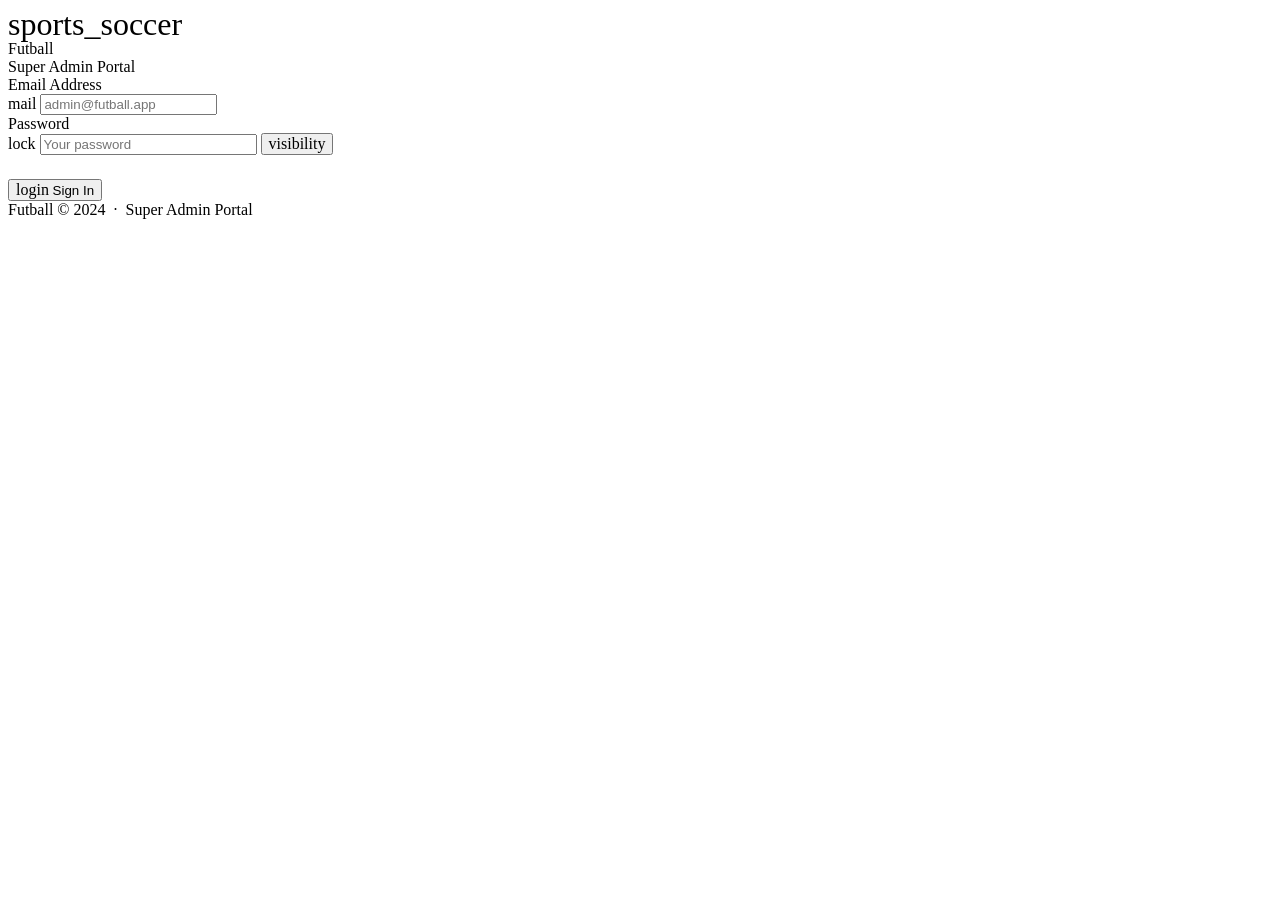
==== index.html @ 8a9ab3c5 "Update index.html" ====
<!DOCTYPE html>
<html lang="en">
<head>
<meta charset="UTF-8">
<meta name="viewport" content="width=device-width, initial-scale=1.0">
<title>Bet75 Super Admin</title>
<link rel="preconnect" href="https://fonts.googleapis.com">
<link rel="preconnect" href="https://fonts.gstatic.com" crossorigin>
<link href="https://fonts.googleapis.com/css2?family=Plus+Jakarta+Sans:wght@300;400;500;600;700;800&display=swap" rel="stylesheet">
<link href="https://fonts.googleapis.com/css2?family=Material+Symbols+Rounded:opsz,wght,FILL,GRAD@20..48,100..700,0..1,-50..200" rel="stylesheet">
<link rel="stylesheet" href="style.css">
<style>
  .ms {
    font-family: 'Material Symbols Rounded';
    font-weight: normal;
    font-style: normal;
    font-size: 20px;
    line-height: 1;
    letter-spacing: normal;
    text-transform: none;
    display: inline-flex;
    align-items: center;
    justify-content: center;
    white-space: nowrap;
    direction: ltr;
    -webkit-font-smoothing: antialiased;
    font-variation-settings: 'FILL' 1, 'wght' 400, 'GRAD' 0, 'opsz' 24;
    flex-shrink: 0;
    user-select: none;
  }
  .ms-sm  { font-size: 16px; }
  .ms-md  { font-size: 20px; }
  .ms-lg  { font-size: 26px; }
  .ms-xl  { font-size: 32px; }
  .ms-outline { font-variation-settings: 'FILL' 0, 'wght' 300, 'GRAD' 0, 'opsz' 24; }

  /* Override nav-item icon sizing */
  .nav-item .ms { font-size: 18px; opacity: .65; transition: opacity .14s; }
  .nav-item:hover .ms,
  .nav-item.active .ms { opacity: 1; }

  /* Logo icon tweak */
  #sidebar-header .logo .ms { font-size: 22px; }
</style>
</head>
<body class="dashboard-layout">

<div id="sidebar-overlay" onclick="closeSidebar()"></div>

<div id="sidebar">
  <div id="sidebar-header">
    <div class="logo">
      <div class="logo-icon">
        <span class="ms ms-lg">sports_soccer</span>
      </div>
      Bet75
    </div>
    <div class="sub">Super Admin Panel</div>
  </div>

  <nav id="nav">
    <div class="nav-section">Overview</div>
    <div class="nav-item active" data-page="dashboard"
         onclick="navigate('dashboard');closeSidebar()">
      <span class="ms ms-outline">dashboard</span>Dashboard
    </div>

    <div class="nav-section">Management</div>
    <div class="nav-item" data-page="admins"
         onclick="navigate('admins');closeSidebar()">
      <span class="ms ms-outline">manage_accounts</span>Admin Accounts
    </div>
    <div class="nav-item" data-page="users"
         onclick="navigate('users');closeSidebar()">
      <span class="ms ms-outline">group</span>All Users
    </div>

    <div class="nav-section">Finance</div>
    <div class="nav-item" data-page="transactions"
         onclick="navigate('transactions');closeSidebar()">
      <span class="ms ms-outline">swap_horiz</span>Transactions
    </div>
    <div class="nav-item" data-page="binance"
         onclick="navigate('binance');closeSidebar()">
      <span class="ms ms-outline">currency_bitcoin</span>Crypto Deposits
    </div>
    <div class="nav-item" data-page="affiliate-withdrawals"
         onclick="navigate('affiliate-withdrawals');closeSidebar()">
      <span class="ms ms-outline">account_balance</span>Affiliate Withdrawals
    </div>
    <div class="nav-item" data-page="payout-requests"
         onclick="navigate('payout-requests');closeSidebar()">
      <span class="ms ms-outline">payments</span>Payout Requests
    </div>
    <div class="nav-item" data-page="withdrawals"
         onclick="navigate('withdrawals');closeSidebar()">
      <span class="ms ms-outline">account_balance_wallet</span>Withdrawal Requests
    </div>

    <div class="nav-section">Admin Tools</div>
    <div class="nav-item" data-page="upgrade-chats"
         onclick="navigate('upgrade-chats');closeSidebar()">
      <span class="ms ms-outline">forum</span>Upgrade Chats
    </div>
    <div class="nav-item" data-page="audit-log"
         onclick="navigate('audit-log');closeSidebar()">
      <span class="ms ms-outline">fact_check</span>Audit Log
    </div>
  </nav>

  <div id="sidebar-footer">Bet75 &copy; 2024</div>
</div>

<div id="main">
  <div id="topbar">
    <button id="hamburger" onclick="openSidebar()" aria-label="Open menu">
      <span class="ms ms-outline">menu</span>
    </button>
    <h1 id="page-title">Dashboard</h1>
    <div id="topbar-right">
      <button class="btn-ghost btn-icon" onclick="logout()" title="Sign out">
        <span class="ms ms-outline">logout</span>
      </button>
    </div>
  </div>

  <div id="content">
    <div id="alert-container"></div>
    <div id="page-content"></div>
  </div>
</div>

<div class="modal-bg" id="modal-bg" onclick="closeModal(event)">
  <div class="modal" id="modal-box">
    <div class="modal-header">
      <h3 id="modal-title">Detail</h3>
      <button class="close-btn" onclick="closeModal()">
        <span class="ms ms-sm ms-outline">close</span>
      </button>
    </div>
    <div id="modal-content"></div>
  </div>
</div>

<script src="app.js"></script>
</body>
</html>
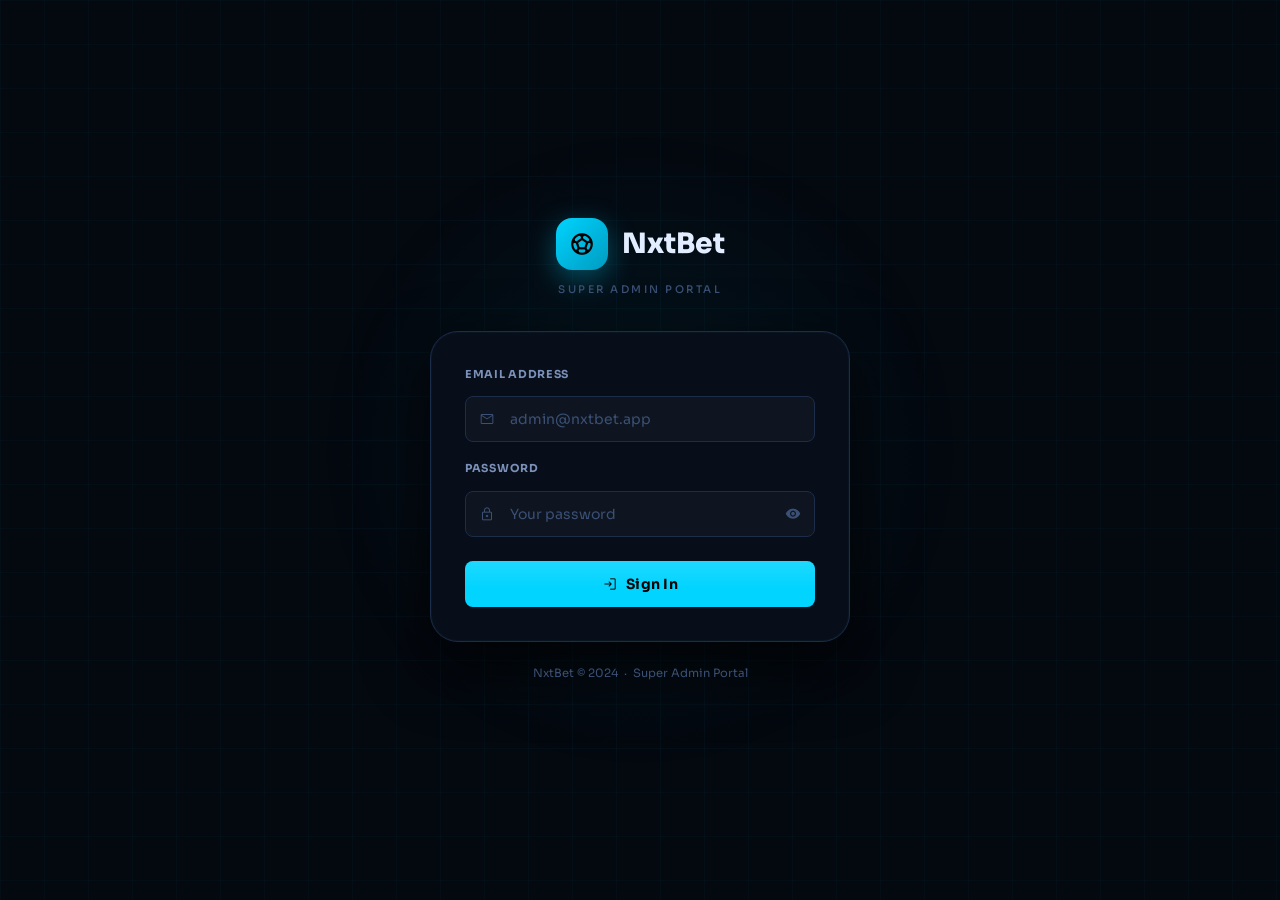
==== commit 9b69b943: "Update index.html" ====
--- a/index.html
+++ b/index.html
@@ -2,14 +2,15 @@
 <html lang="en">
 <head>
 <meta charset="UTF-8">
-<meta name="viewport" content="width=device-width, initial-scale=1.0">
-<title>Bet75 Super Admin</title>
+<meta name="viewport" content="width=device-width, initial-scale=1.0, maximum-scale=1.0">
+<title>NxtBet Super Admin</title>
 <link rel="preconnect" href="https://fonts.googleapis.com">
 <link rel="preconnect" href="https://fonts.gstatic.com" crossorigin>
-<link href="https://fonts.googleapis.com/css2?family=Plus+Jakarta+Sans:wght@300;400;500;600;700;800&display=swap" rel="stylesheet">
+<link href="https://fonts.googleapis.com/css2?family=Sora:wght@300;400;500;600;700;800&family=JetBrains+Mono:wght@400;500&display=swap" rel="stylesheet">
 <link href="https://fonts.googleapis.com/css2?family=Material+Symbols+Rounded:opsz,wght,FILL,GRAD@20..48,100..700,0..1,-50..200" rel="stylesheet">
 <link rel="stylesheet" href="style.css">
 <style>
+  /* ---- Material Symbols utility ---- */
   .ms {
     font-family: 'Material Symbols Rounded';
     font-weight: normal;
@@ -28,119 +29,165 @@
     flex-shrink: 0;
     user-select: none;
   }
-  .ms-sm  { font-size: 16px; }
-  .ms-md  { font-size: 20px; }
-  .ms-lg  { font-size: 26px; }
-  .ms-xl  { font-size: 32px; }
-  .ms-outline { font-variation-settings: 'FILL' 0, 'wght' 300, 'GRAD' 0, 'opsz' 24; }
+  .ms-sm     { font-size: 16px; }
+  .ms-md     { font-size: 20px; }
+  .ms-lg     { font-size: 26px; }
+  .ms-xl     { font-size: 32px; }
+  .ms-outline {
+    font-variation-settings: 'FILL' 0, 'wght' 300, 'GRAD' 0, 'opsz' 24;
+  }
 
-  /* Override nav-item icon sizing */
-  .nav-item .ms { font-size: 18px; opacity: .65; transition: opacity .14s; }
+  /* ---- Nav icon sizing ---- */
+  .nav-item .ms {
+    font-size: 18px;
+    opacity: .55;
+    transition: opacity .14s, color .14s;
+  }
   .nav-item:hover .ms,
   .nav-item.active .ms { opacity: 1; }
 
-  /* Logo icon tweak */
-  #sidebar-header .logo .ms { font-size: 22px; }
+  /* ---- Logo icon ---- */
+  #sidebar-header .logo-icon .ms { font-size: 22px; }
+  .auth-brand .logo-icon .ms     { font-size: 26px; }
 </style>
 </head>
 <body class="dashboard-layout">
 
+<!-- Mobile sidebar overlay -->
 <div id="sidebar-overlay" onclick="closeSidebar()"></div>
 
-<div id="sidebar">
+<!-- ===================== SIDEBAR ===================== -->
+<aside id="sidebar" role="navigation" aria-label="Main navigation">
+
   <div id="sidebar-header">
     <div class="logo">
       <div class="logo-icon">
         <span class="ms ms-lg">sports_soccer</span>
       </div>
-      Bet75
+      <span class="brand-name">NxtBet</span>
     </div>
     <div class="sub">Super Admin Panel</div>
   </div>
 
   <nav id="nav">
+
+    <!-- Overview -->
     <div class="nav-section">Overview</div>
     <div class="nav-item active" data-page="dashboard"
-         onclick="navigate('dashboard');closeSidebar()">
-      <span class="ms ms-outline">dashboard</span>Dashboard
+         onclick="navigate('dashboard');closeSidebar()" role="button" tabindex="0">
+      <span class="ms ms-outline">dashboard</span>
+      Dashboard
     </div>
 
+    <!-- Management -->
     <div class="nav-section">Management</div>
     <div class="nav-item" data-page="admins"
-         onclick="navigate('admins');closeSidebar()">
-      <span class="ms ms-outline">manage_accounts</span>Admin Accounts
+         onclick="navigate('admins');closeSidebar()" role="button" tabindex="0">
+      <span class="ms ms-outline">manage_accounts</span>
+      Admin Accounts
     </div>
     <div class="nav-item" data-page="users"
-         onclick="navigate('users');closeSidebar()">
-      <span class="ms ms-outline">group</span>All Users
+         onclick="navigate('users');closeSidebar()" role="button" tabindex="0">
+      <span class="ms ms-outline">group</span>
+      All Users
     </div>
 
+    <!-- Finance -->
     <div class="nav-section">Finance</div>
     <div class="nav-item" data-page="transactions"
-         onclick="navigate('transactions');closeSidebar()">
-      <span class="ms ms-outline">swap_horiz</span>Transactions
+         onclick="navigate('transactions');closeSidebar()" role="button" tabindex="0">
+      <span class="ms ms-outline">swap_horiz</span>
+      Transactions
     </div>
     <div class="nav-item" data-page="binance"
-         onclick="navigate('binance');closeSidebar()">
-      <span class="ms ms-outline">currency_bitcoin</span>Crypto Deposits
+         onclick="navigate('binance');closeSidebar()" role="button" tabindex="0">
+      <span class="ms ms-outline">currency_bitcoin</span>
+      Crypto Deposits
     </div>
     <div class="nav-item" data-page="affiliate-withdrawals"
-         onclick="navigate('affiliate-withdrawals');closeSidebar()">
-      <span class="ms ms-outline">account_balance</span>Affiliate Withdrawals
+         onclick="navigate('affiliate-withdrawals');closeSidebar()" role="button" tabindex="0">
+      <span class="ms ms-outline">account_balance</span>
+      Affiliate Withdrawals
     </div>
     <div class="nav-item" data-page="payout-requests"
-         onclick="navigate('payout-requests');closeSidebar()">
-      <span class="ms ms-outline">payments</span>Payout Requests
+         onclick="navigate('payout-requests');closeSidebar()" role="button" tabindex="0">
+      <span class="ms ms-outline">payments</span>
+      Payout Requests
     </div>
     <div class="nav-item" data-page="withdrawals"
-         onclick="navigate('withdrawals');closeSidebar()">
-      <span class="ms ms-outline">account_balance_wallet</span>Withdrawal Requests
+         onclick="navigate('withdrawals');closeSidebar()" role="button" tabindex="0">
+      <span class="ms ms-outline">account_balance_wallet</span>
+      Withdrawal Requests
     </div>
 
+    <!-- Admin Tools -->
     <div class="nav-section">Admin Tools</div>
     <div class="nav-item" data-page="upgrade-chats"
-         onclick="navigate('upgrade-chats');closeSidebar()">
-      <span class="ms ms-outline">forum</span>Upgrade Chats
+         onclick="navigate('upgrade-chats');closeSidebar()" role="button" tabindex="0">
+      <span class="ms ms-outline">forum</span>
+      Upgrade Chats
     </div>
     <div class="nav-item" data-page="audit-log"
-         onclick="navigate('audit-log');closeSidebar()">
-      <span class="ms ms-outline">fact_check</span>Audit Log
+         onclick="navigate('audit-log');closeSidebar()" role="button" tabindex="0">
+      <span class="ms ms-outline">fact_check</span>
+      Audit Log
     </div>
+
   </nav>
 
-  <div id="sidebar-footer">Bet75 &copy; 2024</div>
-</div>
+  <div id="sidebar-footer">NxtBet &copy; 2024</div>
 
+</aside>
+<!-- ==================== END SIDEBAR ==================== -->
+
+
+<!-- ===================== MAIN ===================== -->
 <div id="main">
-  <div id="topbar">
+
+  <!-- Top bar -->
+  <header id="topbar">
     <button id="hamburger" onclick="openSidebar()" aria-label="Open menu">
       <span class="ms ms-outline">menu</span>
     </button>
+
     <h1 id="page-title">Dashboard</h1>
+
     <div id="topbar-right">
-      <button class="btn-ghost btn-icon" onclick="logout()" title="Sign out">
+      <!-- Connection inputs (visible on desktop) -->
+      <input id="base-url-input" type="text" placeholder="https://api.example.com" aria-label="Base URL">
+      <input id="token-input"    type="password" placeholder="Auth token…"         aria-label="Auth token">
+
+      <!-- Sign out -->
+      <button class="btn-ghost btn-icon" onclick="logout()" title="Sign out" aria-label="Sign out">
         <span class="ms ms-outline">logout</span>
       </button>
     </div>
-  </div>
+  </header>
 
-  <div id="content">
-    <div id="alert-container"></div>
+  <!-- Page content area -->
+  <main id="content">
+    <div id="alert-container" role="status" aria-live="polite"></div>
     <div id="page-content"></div>
-  </div>
+  </main>
+
 </div>
+<!-- ==================== END MAIN ==================== -->
 
-<div class="modal-bg" id="modal-bg" onclick="closeModal(event)">
+
+<!-- ===================== MODAL ===================== -->
+<div class="modal-bg" id="modal-bg" onclick="closeModal(event)" role="dialog" aria-modal="true" aria-labelledby="modal-title">
   <div class="modal" id="modal-box">
     <div class="modal-header">
       <h3 id="modal-title">Detail</h3>
-      <button class="close-btn" onclick="closeModal()">
+      <button class="close-btn" onclick="closeModal()" aria-label="Close modal">
         <span class="ms ms-sm ms-outline">close</span>
       </button>
     </div>
     <div id="modal-content"></div>
   </div>
 </div>
+<!-- ==================== END MODAL ==================== -->
+
 
 <script src="app.js"></script>
 </body>
--- a/style.css
+++ b/style.css
@@ -0,0 +1,771 @@
+@import url('https://fonts.googleapis.com/css2?family=Sora:wght@300;400;500;600;700;800&family=JetBrains+Mono:wght@400;500&display=swap');
+
+/* ============================================================
+   NxtBet Super Admin — Design System
+   Font  : Sora
+   Icons : Material Symbols Rounded
+   Theme : Deep Navy & Electric Cyan
+   ============================================================ */
+
+/* ---- Reset ---- */
+*, *::before, *::after { box-sizing: border-box; margin: 0; padding: 0; }
+
+/* ---- Design Tokens ---- */
+:root {
+  /* Backgrounds */
+  --bg:           #04080f;
+  --surface:      #070d19;
+  --surface2:     #0b1425;
+  --surface3:     #101c31;
+  --surface4:     #152240;
+
+  /* Borders */
+  --border:       #141f35;
+  --border2:      #1c2d4a;
+  --border3:      #243660;
+
+  /* Text */
+  --text:         #e2eeff;
+  --text-muted:   #7a90b8;
+  --text-dim:     #3a5075;
+
+  /* Accent — Electric Cyan */
+  --accent:       #00d4ff;
+  --accent-light: #40e8ff;
+  --accent-dark:  #009bc0;
+  --accent-glow:  rgba(0,212,255,.14);
+  --accent-glow2: rgba(0,212,255,.06);
+
+  /* Secondary — Violet */
+  --violet:       #7c5cfc;
+  --violet-bg:    #0e0a2a;
+  --violet-border:#1f1450;
+  --violet-text:  #b9a8ff;
+
+  /* Semantic */
+  --green:        #10e89e;
+  --green-bg:     #041f14;
+  --green-border: #0a3828;
+  --green-text:   #5eefc0;
+
+  --red:          #ff4d6a;
+  --red-bg:       #1f0614;
+  --red-border:   #3d0c26;
+  --red-text:     #ff8fa3;
+
+  --yellow-bg:    #1a1200;
+  --yellow-border:#3a2800;
+  --yellow-text:  #fcd34d;
+
+  --blue-bg:      #04102a;
+  --blue-border:  #0a2050;
+  --blue-text:    #7ab8ff;
+
+  /* Radii */
+  --radius-xs: 4px;
+  --radius-sm: 8px;
+  --radius:    12px;
+  --radius-lg: 16px;
+  --radius-xl: 22px;
+  --radius-2xl:28px;
+
+  /* Layout */
+  --sidebar-w: 258px;
+  --topbar-h:  60px;
+
+  /* Shadows */
+  --shadow-sm: 0 1px 6px rgba(0,0,0,.6);
+  --shadow:    0 4px 24px rgba(0,0,0,.7);
+  --shadow-lg: 0 24px 64px rgba(0,0,0,.8);
+  --glow-sm:   0 0 16px rgba(0,212,255,.2);
+  --glow:      0 0 32px rgba(0,212,255,.25);
+
+  /* Transitions */
+  --t:    .14s ease;
+  --t-md: .22s ease;
+  --t-lg: .32s ease;
+}
+
+/* ---- Base ---- */
+html { scroll-behavior: smooth; }
+body {
+  font-family: 'Sora', system-ui, sans-serif;
+  background: var(--bg);
+  color: var(--text);
+  font-size: 14px;
+  line-height: 1.6;
+  -webkit-font-smoothing: antialiased;
+  min-height: 100vh;
+  overflow-x: hidden;
+}
+
+/* Subtle grid background */
+body::before {
+  content: '';
+  position: fixed;
+  inset: 0;
+  background-image:
+    linear-gradient(rgba(0,212,255,.025) 1px, transparent 1px),
+    linear-gradient(90deg, rgba(0,212,255,.025) 1px, transparent 1px);
+  background-size: 48px 48px;
+  pointer-events: none;
+  z-index: 0;
+}
+
+/* ---- Scrollbar ---- */
+::-webkit-scrollbar { width: 4px; height: 4px; }
+::-webkit-scrollbar-track { background: transparent; }
+::-webkit-scrollbar-thumb { background: var(--border3); border-radius: 4px; }
+::-webkit-scrollbar-thumb:hover { background: var(--text-dim); }
+
+/* ---- Typography ---- */
+h1 { font-size: 17px; font-weight: 700; letter-spacing: -.3px; }
+h2 { font-size: 14px; font-weight: 700; }
+h3 { font-size: 14px; font-weight: 600; }
+p  { color: var(--text-muted); font-size: 13px; line-height: 1.7; }
+.mono { font-family: 'JetBrains Mono', monospace; font-size: 11.5px; }
+
+/* ============================================================
+   BADGES
+   ============================================================ */
+.badge {
+  display: inline-flex; align-items: center; gap: 4px;
+  padding: 3px 10px; border-radius: 30px;
+  font-size: 11px; font-weight: 600; letter-spacing: .3px;
+  white-space: nowrap; border: 1px solid transparent;
+}
+.badge-green  { background: var(--green-bg);  color: var(--green-text);  border-color: var(--green-border); }
+.badge-yellow { background: var(--yellow-bg); color: var(--yellow-text); border-color: var(--yellow-border); }
+.badge-red    { background: var(--red-bg);    color: var(--red-text);    border-color: var(--red-border); }
+.badge-blue   { background: var(--blue-bg);   color: var(--blue-text);   border-color: var(--blue-border); }
+.badge-gray   { background: var(--surface3);  color: var(--text-muted);  border-color: var(--border2); }
+.badge-purple { background: var(--violet-bg); color: var(--violet-text); border-color: var(--violet-border); }
+.badge-cyan   { background: rgba(0,212,255,.08); color: var(--accent); border-color: rgba(0,212,255,.2); }
+
+/* ============================================================
+   BUTTONS
+   ============================================================ */
+button, .btn {
+  display: inline-flex; align-items: center; justify-content: center; gap: 6px;
+  cursor: pointer; border: 1px solid transparent; border-radius: var(--radius-sm);
+  font-size: 13px; font-weight: 600; padding: 8px 16px;
+  transition: all var(--t); white-space: nowrap;
+  font-family: inherit; line-height: 1; position: relative; overflow: hidden;
+}
+button:focus-visible { outline: 2px solid var(--accent); outline-offset: 3px; }
+button:disabled { opacity: .35; cursor: not-allowed; transform: none !important; box-shadow: none !important; }
+
+.btn-primary {
+  background: var(--accent); color: #000; font-weight: 700; border-color: var(--accent);
+  text-shadow: none;
+}
+.btn-primary:hover:not(:disabled) {
+  background: var(--accent-light);
+  box-shadow: var(--glow-sm);
+  transform: translateY(-1px);
+}
+
+.btn-success { background: var(--green-bg); color: var(--green-text); border-color: var(--green-border); }
+.btn-success:hover:not(:disabled) { background: #062a1c; transform: translateY(-1px); }
+
+.btn-danger { background: var(--red-bg); color: var(--red-text); border-color: var(--red-border); }
+.btn-danger:hover:not(:disabled) { background: #2a0818; transform: translateY(-1px); }
+
+.btn-ghost { background: var(--surface2); color: var(--text-muted); border-color: var(--border2); }
+.btn-ghost:hover:not(:disabled) { background: var(--surface3); color: var(--text); border-color: var(--border3); }
+
+.btn-outline { background: transparent; color: var(--accent); border-color: var(--accent); }
+.btn-outline:hover:not(:disabled) { background: var(--accent-glow2); box-shadow: var(--glow-sm); }
+
+.btn-sm   { padding: 5px 11px; font-size: 12px; border-radius: var(--radius-xs); }
+.btn-xs   { padding: 3px 8px;  font-size: 11px; border-radius: var(--radius-xs); }
+.btn-icon { padding: 0; width: 36px; height: 36px; border-radius: var(--radius-sm); flex-shrink: 0; }
+.btn-lg   { padding: 12px 24px; font-size: 14px; font-weight: 700; border-radius: var(--radius); }
+.btn-row  { display: flex; gap: 6px; flex-wrap: wrap; align-items: center; }
+
+/* ============================================================
+   FORMS
+   ============================================================ */
+.form-group { display: flex; flex-direction: column; gap: 6px; }
+.form-row   { display: flex; gap: 10px; flex-wrap: wrap; align-items: flex-end; }
+
+label {
+  font-size: 11px; font-weight: 700; color: var(--text-muted);
+  text-transform: uppercase; letter-spacing: .6px;
+}
+.input-wrap { position: relative; }
+.input-icon {
+  position: absolute; left: 12px; top: 50%; transform: translateY(-50%);
+  pointer-events: none; color: var(--text-dim);
+  display: flex; align-items: center; transition: color var(--t);
+}
+.input-wrap:focus-within .input-icon { color: var(--accent); }
+
+input, select, textarea {
+  width: 100%; background: var(--bg); border: 1px solid var(--border2);
+  color: var(--text); padding: 10px 12px; border-radius: var(--radius-sm);
+  font-size: 13px; font-family: inherit; outline: none;
+  transition: border-color var(--t), box-shadow var(--t), background var(--t);
+}
+input.has-icon { padding-left: 40px; }
+input:focus, select:focus, textarea:focus {
+  border-color: var(--accent);
+  box-shadow: 0 0 0 3px var(--accent-glow);
+  background: var(--surface2);
+}
+input::placeholder { color: var(--text-dim); }
+textarea { resize: vertical; min-height: 84px; line-height: 1.6; }
+select { cursor: pointer; }
+select option { background: var(--surface2); }
+
+.toggle-pass {
+  position: absolute; right: 10px; top: 50%; transform: translateY(-50%);
+  background: none; border: none; color: var(--text-dim); cursor: pointer;
+  padding: 4px; width: auto; height: auto; border-radius: var(--radius-xs);
+  display: flex; align-items: center; justify-content: center;
+  transition: color var(--t);
+}
+.toggle-pass:hover { color: var(--text-muted); }
+
+/* ============================================================
+   ALERTS
+   ============================================================ */
+.alert {
+  display: flex; align-items: flex-start; gap: 10px;
+  padding: 11px 14px; border-radius: var(--radius-sm);
+  font-size: 13px; margin-bottom: 14px; border: 1px solid; line-height: 1.6;
+  animation: slide-up .2s ease;
+}
+.alert .ms { margin-top: 1px; flex-shrink: 0; }
+.alert-success { background: var(--green-bg); border-color: var(--green-border); color: var(--green-text); }
+.alert-error   { background: var(--red-bg);   border-color: var(--red-border);   color: var(--red-text); }
+.alert-info    { background: var(--blue-bg);  border-color: var(--blue-border);  color: var(--blue-text); }
+.alert-warning { background: var(--yellow-bg);border-color: var(--yellow-border);color: var(--yellow-text); }
+
+/* ============================================================
+   CARDS
+   ============================================================ */
+.card {
+  background: var(--surface); border: 1px solid var(--border);
+  border-radius: var(--radius-lg); margin-bottom: 20px; overflow: hidden;
+  position: relative;
+}
+.card-header {
+  padding: 16px 20px; border-bottom: 1px solid var(--border);
+  display: flex; align-items: center; justify-content: space-between;
+  gap: 10px; flex-wrap: wrap;
+  background: linear-gradient(135deg, var(--surface2), var(--surface));
+}
+.card-header h2 { color: var(--text); }
+.card-body   { padding: 20px; }
+.card-footer {
+  padding: 14px 20px; border-top: 1px solid var(--border);
+  display: flex; justify-content: flex-end; gap: 8px;
+  background: var(--surface2);
+}
+
+/* ============================================================
+   STAT CARDS
+   ============================================================ */
+.stat-grid {
+  display: grid;
+  grid-template-columns: repeat(auto-fill, minmax(190px, 1fr));
+  gap: 14px; margin-bottom: 24px;
+}
+.stat {
+  background: var(--surface); border: 1px solid var(--border);
+  border-radius: var(--radius-lg); padding: 20px; position: relative; overflow: hidden;
+  transition: border-color var(--t), transform var(--t-md), box-shadow var(--t-md);
+  cursor: default;
+}
+.stat::before {
+  content: ''; position: absolute; top: 0; left: 0; right: 0; height: 2px;
+  background: linear-gradient(90deg, var(--accent), var(--violet), transparent);
+  opacity: 0; transition: opacity var(--t-md);
+}
+.stat::after {
+  content: ''; position: absolute; inset: 0;
+  background: radial-gradient(circle at 70% 30%, rgba(0,212,255,.05), transparent 60%);
+  opacity: 0; transition: opacity var(--t-md);
+}
+.stat:hover { border-color: var(--border3); transform: translateY(-3px); box-shadow: 0 12px 36px rgba(0,0,0,.5), var(--glow-sm); }
+.stat:hover::before { opacity: 1; }
+.stat:hover::after  { opacity: 1; }
+.stat-icon  { margin-bottom: 12px; color: var(--accent); }
+.stat-label { font-size: 10.5px; color: var(--text-muted); text-transform: uppercase; letter-spacing: .7px; font-weight: 600; }
+.stat-value { font-size: 28px; font-weight: 800; color: var(--accent); margin-top: 6px; letter-spacing: -.6px; line-height: 1.1; }
+.stat-sub   { font-size: 11px; color: var(--text-dim); margin-top: 5px; }
+
+/* ============================================================
+   TABLES
+   ============================================================ */
+.tbl-wrap { overflow-x: auto; border-radius: var(--radius-sm); }
+table { width: 100%; border-collapse: collapse; font-size: 13px; }
+th {
+  background: var(--surface2); color: var(--text-muted); font-weight: 600;
+  padding: 11px 16px; text-align: left; font-size: 10.5px;
+  text-transform: uppercase; letter-spacing: .5px;
+  border-bottom: 1px solid var(--border2); white-space: nowrap;
+}
+td {
+  padding: 12px 16px; border-bottom: 1px solid var(--border);
+  vertical-align: middle; color: var(--text);
+}
+tr:last-child td { border-bottom: none; }
+tbody tr { transition: background var(--t); }
+tbody tr:hover td { background: var(--surface2); }
+
+/* ============================================================
+   PAGINATION
+   ============================================================ */
+.pager { display: flex; align-items: center; gap: 8px; padding-top: 16px; flex-wrap: wrap; }
+.pager-info { flex: 1; font-size: 12px; color: var(--text-muted); }
+
+/* ============================================================
+   TABS
+   ============================================================ */
+.tabs {
+  display: flex; border-bottom: 1px solid var(--border);
+  margin-bottom: 20px; overflow-x: auto; gap: 2px;
+  scrollbar-width: none;
+}
+.tabs::-webkit-scrollbar { display: none; }
+.tab {
+  padding: 10px 18px; font-size: 13px; font-weight: 500; color: var(--text-muted);
+  cursor: pointer; border-bottom: 2px solid transparent; margin-bottom: -1px;
+  transition: all var(--t); background: none;
+  border-left: none; border-right: none; border-top: none;
+  border-radius: 0; font-family: inherit; white-space: nowrap;
+  display: inline-flex; align-items: center; gap: 6px;
+}
+.tab:hover:not(.active) { color: var(--text); background: var(--surface2); }
+.tab.active { color: var(--accent); border-bottom-color: var(--accent); }
+
+/* ============================================================
+   MODAL
+   ============================================================ */
+.modal-bg {
+  display: none; position: fixed; inset: 0;
+  background: rgba(2,5,12,.9); backdrop-filter: blur(8px);
+  z-index: 200; align-items: center; justify-content: center; padding: 16px;
+}
+.modal-bg.open { display: flex; animation: fade-in .18s ease; }
+
+@keyframes fade-in  { from { opacity:0 } to { opacity:1 } }
+@keyframes slide-up { from { opacity:0; transform:translateY(16px) } to { opacity:1; transform:translateY(0) } }
+
+.modal {
+  background: var(--surface); border: 1px solid var(--border2);
+  border-radius: var(--radius-xl); width: 580px; max-width: 100%;
+  max-height: 90vh; overflow-y: auto;
+  box-shadow: var(--shadow-lg), 0 0 0 1px rgba(0,212,255,.04) inset;
+  animation: slide-up .22s ease;
+}
+.modal-header {
+  display: flex; align-items: center; justify-content: space-between;
+  padding: 20px 22px 16px; border-bottom: 1px solid var(--border);
+  position: sticky; top: 0; background: var(--surface); z-index: 1;
+  border-radius: var(--radius-xl) var(--radius-xl) 0 0;
+}
+.modal-header h3 { font-size: 15px; font-weight: 700; }
+.close-btn {
+  background: var(--surface2); border: 1px solid var(--border2); color: var(--text-muted);
+  cursor: pointer; width: 32px; height: 32px; border-radius: var(--radius-sm);
+  display: flex; align-items: center; justify-content: center; padding: 0;
+  transition: all var(--t); flex-shrink: 0;
+}
+.close-btn:hover { background: var(--surface3); color: var(--text); border-color: var(--border3); }
+#modal-content { padding: 22px; }
+.modal-footer {
+  display: flex; gap: 8px; justify-content: flex-end;
+  padding-top: 18px; border-top: 1px solid var(--border); margin-top: 18px;
+}
+
+/* ============================================================
+   DETAIL GRID
+   ============================================================ */
+.detail-grid { display: grid; grid-template-columns: 1fr 1fr; gap: 8px; }
+.detail-item {
+  background: var(--bg); border: 1px solid var(--border);
+  border-radius: var(--radius-sm); padding: 10px 14px;
+}
+.detail-item .key {
+  font-size: 10px; color: var(--text-dim); text-transform: uppercase;
+  letter-spacing: .6px; font-weight: 600; margin-bottom: 4px;
+}
+.detail-item .val { font-size: 13px; word-break: break-all; color: var(--text); }
+.section-title {
+  font-size: 10.5px; color: var(--accent); text-transform: uppercase;
+  letter-spacing: .8px; font-weight: 700; margin: 16px 0 8px;
+}
+
+/* ============================================================
+   CHAT
+   ============================================================ */
+.chat-messages {
+  background: var(--bg); border: 1px solid var(--border); border-radius: var(--radius-sm);
+  padding: 14px; max-height: 300px; overflow-y: auto;
+  display: flex; flex-direction: column; gap: 10px; margin-bottom: 14px;
+}
+.msg {
+  max-width: 85%; padding: 10px 14px; border-radius: 12px;
+  font-size: 13px; line-height: 1.6;
+}
+.msg.system {
+  background: var(--surface3); color: var(--text-muted); align-self: center;
+  text-align: center; font-size: 12px; font-style: italic; max-width: 100%;
+  border-radius: 6px;
+}
+.msg.user {
+  background: var(--blue-bg); border: 1px solid var(--blue-border);
+  align-self: flex-start;
+}
+.msg.super_admin {
+  background: rgba(0,212,255,.07); border: 1px solid rgba(0,212,255,.18);
+  align-self: flex-end; color: var(--accent);
+}
+.msg-meta { font-size: 10px; color: var(--text-dim); margin-top: 5px; }
+
+/* ============================================================
+   MISC
+   ============================================================ */
+.spinner {
+  display: inline-block; width: 16px; height: 16px;
+  border: 2px solid var(--border2); border-top-color: var(--accent);
+  border-radius: 50%; animation: spin .65s linear infinite; flex-shrink: 0;
+}
+@keyframes spin { to { transform: rotate(360deg); } }
+
+.loading-row {
+  display: flex; align-items: center; justify-content: center;
+  gap: 10px; padding: 48px 20px; color: var(--text-muted); font-size: 13px;
+}
+.empty { text-align: center; padding: 56px 20px; color: var(--text-dim); }
+.empty .ms { font-size: 48px; opacity: .2; display: block; margin-bottom: 12px; }
+
+.json-pre {
+  background: var(--bg); border: 1px solid var(--border); border-radius: var(--radius-sm);
+  padding: 14px 16px; font-size: 11.5px; font-family: 'JetBrains Mono', monospace;
+  overflow-x: auto; color: var(--text-muted); max-height: 220px; overflow-y: auto;
+  line-height: 1.65;
+}
+
+.screenshot-img {
+  max-width: 100%; border-radius: var(--radius-sm); border: 1px solid var(--border2);
+  margin-top: 8px; cursor: zoom-in; display: block; transition: opacity var(--t);
+}
+.screenshot-img:hover { opacity: .85; }
+
+/* ============================================================
+   SIDEBAR & LAYOUT
+   ============================================================ */
+.dashboard-layout { display: flex; min-height: 100vh; position: relative; }
+
+#sidebar {
+  width: var(--sidebar-w); min-height: 100vh;
+  background: linear-gradient(180deg, var(--surface) 0%, var(--bg) 100%);
+  border-right: 1px solid var(--border); display: flex; flex-direction: column;
+  position: fixed; top: 0; left: 0; z-index: 100;
+  transition: transform var(--t-md), box-shadow var(--t-md);
+}
+/* Subtle vertical glow on sidebar */
+#sidebar::after {
+  content: ''; position: absolute; right: 0; top: 0; bottom: 0; width: 1px;
+  background: linear-gradient(180deg, transparent, rgba(0,212,255,.15) 40%, transparent);
+  pointer-events: none;
+}
+
+#sidebar-header {
+  padding: 22px 20px 18px; border-bottom: 1px solid var(--border);
+  background: linear-gradient(135deg, var(--surface2), var(--surface));
+  flex-shrink: 0;
+}
+#sidebar-header .logo {
+  font-size: 20px; font-weight: 800; color: var(--text);
+  letter-spacing: -.4px; display: flex; align-items: center; gap: 12px;
+}
+#sidebar-header .logo .brand-name {
+  background: linear-gradient(120deg, var(--text), var(--accent));
+  -webkit-background-clip: text; -webkit-text-fill-color: transparent;
+  background-clip: text;
+}
+#sidebar-header .logo-icon {
+  width: 38px; height: 38px;
+  background: linear-gradient(135deg, var(--accent), var(--accent-dark));
+  border-radius: 10px; display: flex; align-items: center; justify-content: center;
+  box-shadow: 0 4px 16px rgba(0,212,255,.3); flex-shrink: 0; color: #000;
+}
+#sidebar-header .logo-icon .ms { color: #000; }
+#sidebar-header .sub {
+  font-size: 9.5px; color: var(--text-dim); margin-top: 5px;
+  text-transform: uppercase; letter-spacing: 1px;
+}
+
+#nav { flex: 1; padding: 12px 0; overflow-y: auto; }
+.nav-section {
+  font-size: 9px; color: var(--text-dim); text-transform: uppercase;
+  letter-spacing: 1.2px; font-weight: 700; padding: 18px 20px 6px;
+}
+.nav-item {
+  display: flex; align-items: center; gap: 10px; padding: 10px 20px;
+  cursor: pointer; font-size: 13px; font-weight: 500; color: var(--text-muted);
+  border-left: 3px solid transparent; transition: all var(--t);
+  margin: 1px 8px; border-radius: 0 var(--radius-sm) var(--radius-sm) 0;
+  user-select: none; border-left-width: 2px;
+}
+.nav-item:hover { background: var(--surface2); color: var(--text); }
+.nav-item:hover .ms { opacity: 1; }
+.nav-item.active {
+  background: linear-gradient(90deg, rgba(0,212,255,.1), rgba(0,212,255,.04));
+  color: var(--accent); border-left-color: var(--accent);
+  box-shadow: inset 0 0 20px rgba(0,212,255,.04);
+}
+.nav-item.active .ms { opacity: 1; color: var(--accent); }
+.nav-badge {
+  margin-left: auto; background: var(--accent); color: #000;
+  font-size: 10px; padding: 2px 7px; border-radius: 20px; font-weight: 700;
+}
+
+#sidebar-footer {
+  padding: 16px 20px; border-top: 1px solid var(--border);
+  font-size: 11px; color: var(--text-dim); flex-shrink: 0;
+}
+
+/* hamburger */
+#hamburger {
+  display: none; background: var(--surface2); border: 1px solid var(--border2);
+  color: var(--text); width: 40px; height: 40px; cursor: pointer;
+  border-radius: var(--radius-sm); align-items: center; justify-content: center;
+  padding: 0; flex-shrink: 0; transition: all var(--t);
+}
+#hamburger:hover { background: var(--surface3); border-color: var(--border3); }
+
+#sidebar-overlay {
+  display: none; position: fixed; inset: 0;
+  background: rgba(0,0,0,.75); z-index: 99; backdrop-filter: blur(3px);
+}
+
+#main { margin-left: var(--sidebar-w); flex: 1; display: flex; flex-direction: column; min-height: 100vh; position: relative; z-index: 1; }
+
+#topbar {
+  background: var(--surface); border-bottom: 1px solid var(--border);
+  padding: 0 22px; height: var(--topbar-h);
+  display: flex; align-items: center; gap: 12px;
+  position: sticky; top: 0; z-index: 50;
+  box-shadow: 0 1px 0 var(--border), 0 4px 20px rgba(0,0,0,.4);
+  backdrop-filter: blur(12px);
+}
+#page-title {
+  font-size: 15px; font-weight: 700; flex: 1;
+  white-space: nowrap; overflow: hidden; text-overflow: ellipsis;
+}
+#topbar-right { display: flex; align-items: center; gap: 8px; flex-shrink: 0; }
+
+#base-url-input, #token-input {
+  background: var(--bg); border: 1px solid var(--border2); color: var(--text);
+  padding: 8px 12px; border-radius: var(--radius-sm); font-size: 12px;
+  font-family: inherit; transition: border-color var(--t), box-shadow var(--t);
+}
+#base-url-input { width: 230px; }
+#token-input    { width: 165px; }
+#base-url-input:focus, #token-input:focus {
+  border-color: var(--accent); outline: none;
+  box-shadow: 0 0 0 2px var(--accent-glow);
+}
+
+#content { padding: 24px 26px; flex: 1; }
+#alert-container { margin-bottom: 8px; }
+
+/* ============================================================
+   AUTH / LOGIN PAGE
+   ============================================================ */
+.auth-layout {
+  display: flex; align-items: center; justify-content: center;
+  min-height: 100vh; padding: 20px;
+  background: var(--bg); position: relative; overflow: hidden;
+}
+.auth-layout::before {
+  content: ''; position: fixed; inset: 0;
+  background-image:
+    linear-gradient(rgba(0,212,255,.03) 1px, transparent 1px),
+    linear-gradient(90deg, rgba(0,212,255,.03) 1px, transparent 1px);
+  background-size: 44px 44px;
+  pointer-events: none;
+}
+.glow {
+  position: fixed; width: 700px; height: 700px; border-radius: 50%;
+  background: radial-gradient(circle, rgba(0,212,255,.07) 0%, transparent 65%);
+  top: 50%; left: 50%; transform: translate(-50%,-50%); pointer-events: none;
+}
+.glow2 {
+  position: fixed; width: 400px; height: 400px; border-radius: 50%;
+  background: radial-gradient(circle, rgba(124,92,252,.05) 0%, transparent 65%);
+  top: 20%; right: 10%; pointer-events: none;
+}
+
+.auth-wrapper {
+  position: relative; z-index: 1; width: 100%; max-width: 420px;
+  animation: slide-up .32s ease;
+}
+.auth-brand { text-align: center; margin-bottom: 32px; }
+.auth-brand .logo {
+  font-size: 28px; font-weight: 800;
+  display: inline-flex; align-items: center; gap: 14px; line-height: 1;
+  color: var(--text);
+}
+.auth-brand .logo .brand-name {
+  background: linear-gradient(120deg, var(--text), var(--accent));
+  -webkit-background-clip: text; -webkit-text-fill-color: transparent;
+  background-clip: text;
+}
+.auth-brand .logo-icon {
+  width: 52px; height: 52px;
+  background: linear-gradient(135deg, var(--accent), var(--accent-dark));
+  border-radius: 16px; display: flex; align-items: center; justify-content: center;
+  box-shadow: 0 8px 28px rgba(0,212,255,.35); flex-shrink: 0; color: #000;
+}
+.auth-brand .logo-icon .ms { color: #000; font-size: 26px; }
+.auth-brand .sub {
+  font-size: 10.5px; color: var(--text-dim); margin-top: 12px;
+  text-transform: uppercase; letter-spacing: 2.5px; font-weight: 500;
+}
+
+.auth-card {
+  background: var(--surface); border: 1px solid var(--border2);
+  border-radius: var(--radius-2xl); padding: 34px;
+  box-shadow: var(--shadow-lg), 0 0 0 1px rgba(0,212,255,.04) inset;
+}
+.auth-card .form-group { margin-bottom: 18px; }
+.auth-card label {
+  font-size: 11px; font-weight: 700; color: var(--text-muted);
+  text-transform: uppercase; letter-spacing: .7px; margin-bottom: 7px; display: block;
+}
+.auth-card input {
+  background: rgba(255,255,255,.03); border: 1px solid var(--border2);
+  padding: 13px 13px 13px 44px; font-size: 14px; border-radius: var(--radius-sm);
+  transition: border-color .14s, box-shadow .14s, background .14s;
+}
+.auth-card input:focus {
+  background: rgba(0,212,255,.03); border-color: var(--accent);
+  box-shadow: 0 0 0 3px var(--accent-glow);
+}
+.auth-card .input-icon { left: 14px; }
+
+.auth-submit-btn {
+  width: 100%; padding: 15px 20px; font-size: 14px; font-weight: 700;
+  letter-spacing: .3px; background: var(--accent); color: #000;
+  border: none; border-radius: var(--radius-sm); cursor: pointer;
+  font-family: inherit; display: flex; align-items: center;
+  justify-content: center; gap: 8px; transition: all .2s ease;
+  margin-top: 8px; position: relative; overflow: hidden;
+}
+.auth-submit-btn::before {
+  content: ''; position: absolute; inset: 0;
+  background: linear-gradient(180deg, rgba(255,255,255,.12) 0%, transparent 60%);
+  pointer-events: none;
+}
+.auth-submit-btn:hover:not(:disabled) {
+  background: var(--accent-light);
+  box-shadow: var(--glow), 0 2px 8px rgba(0,0,0,.4);
+  transform: translateY(-1px);
+}
+.auth-submit-btn:active:not(:disabled) { transform: translateY(0); }
+.auth-submit-btn:disabled { opacity: .4; cursor: not-allowed; }
+
+#login-alert .alert { border-radius: var(--radius-sm); margin-bottom: 20px; }
+.auth-footer {
+  text-align: center; margin-top: 22px;
+  font-size: 11.5px; color: var(--text-dim);
+}
+.hint { font-size: 11.5px; color: var(--text-dim); margin-top: 5px; }
+.hint a { color: var(--accent); cursor: pointer; }
+.hint a:hover { text-decoration: underline; }
+
+/* ============================================================
+   MOBILE RESPONSIVE
+   ============================================================ */
+@media (max-width: 1024px) {
+  #base-url-input { width: 180px; }
+  #token-input    { width: 140px; }
+  .stat-grid { grid-template-columns: repeat(auto-fill, minmax(168px,1fr)); }
+}
+
+@media (max-width: 768px) {
+  /* Sidebar becomes slide-over */
+  #sidebar {
+    transform: translateX(-100%);
+    width: 272px;
+    box-shadow: none;
+  }
+  #sidebar.open {
+    transform: translateX(0);
+    box-shadow: 6px 0 40px rgba(0,0,0,.8);
+  }
+  #sidebar-overlay.open { display: block; }
+  #hamburger { display: inline-flex; }
+  #main { margin-left: 0; }
+
+  /* Topbar */
+  #base-url-input, #token-input { display: none; }
+  #topbar { padding: 0 16px; gap: 10px; }
+
+  /* Content */
+  #content { padding: 16px; }
+
+  /* Stat grid */
+  .stat-grid { grid-template-columns: 1fr 1fr; gap: 10px; }
+  .stat-value { font-size: 22px; }
+  .stat { padding: 16px; }
+
+  /* Detail grid */
+  .detail-grid { grid-template-columns: 1fr; }
+
+  /* Stacked table on mobile */
+  .tbl-wrap table, .tbl-wrap thead, .tbl-wrap tbody,
+  .tbl-wrap th, .tbl-wrap td, .tbl-wrap tr { display: block; }
+  .tbl-wrap thead { display: none; }
+  .tbl-wrap tr {
+    background: var(--surface2); border: 1px solid var(--border);
+    border-radius: var(--radius-sm); margin-bottom: 10px; overflow: hidden;
+  }
+  .tbl-wrap td {
+    display: flex; align-items: flex-start; justify-content: space-between;
+    gap: 12px; padding: 10px 14px; border-bottom: 1px solid var(--border);
+    font-size: 13px; text-align: right;
+  }
+  .tbl-wrap td:last-child { border-bottom: none; }
+  .tbl-wrap td::before {
+    content: attr(data-label); font-size: 10px; font-weight: 700;
+    color: var(--text-dim); text-transform: uppercase; letter-spacing: .4px;
+    min-width: 100px; flex-shrink: 0; text-align: left; padding-top: 2px;
+  }
+
+  /* Layout helpers */
+  .form-row { flex-direction: column; }
+  .form-row .form-group { width: 100%; }
+  .btn-row { flex-wrap: nowrap; overflow-x: auto; padding-bottom: 2px; }
+  .modal { border-radius: var(--radius-lg); max-height: 96vh; }
+  #modal-content { padding: 16px; }
+  .modal-header { padding: 16px 18px 14px; border-radius: var(--radius-lg) var(--radius-lg) 0 0; }
+  .card-body { padding: 16px; }
+  .card-header { padding: 14px 16px; }
+  .auth-card { padding: 26px 22px; }
+  .pager { flex-wrap: wrap; gap: 6px; }
+}
+
+@media (max-width: 480px) {
+  .stat-grid { grid-template-columns: 1fr; }
+  .pager { flex-direction: column; align-items: flex-start; gap: 8px; }
+  .pager-info { text-align: left; }
+  .auth-brand .logo { font-size: 22px; }
+  .auth-brand .logo-icon { width: 44px; height: 44px; border-radius: 12px; }
+  #page-title { font-size: 14px; }
+  .tabs { gap: 0; }
+  .tab { padding: 9px 12px; font-size: 12px; }
+}
+
+@media (max-width: 360px) {
+  #content { padding: 12px; }
+  .auth-card { padding: 20px 16px; }
+  .stat { padding: 14px; }
+}
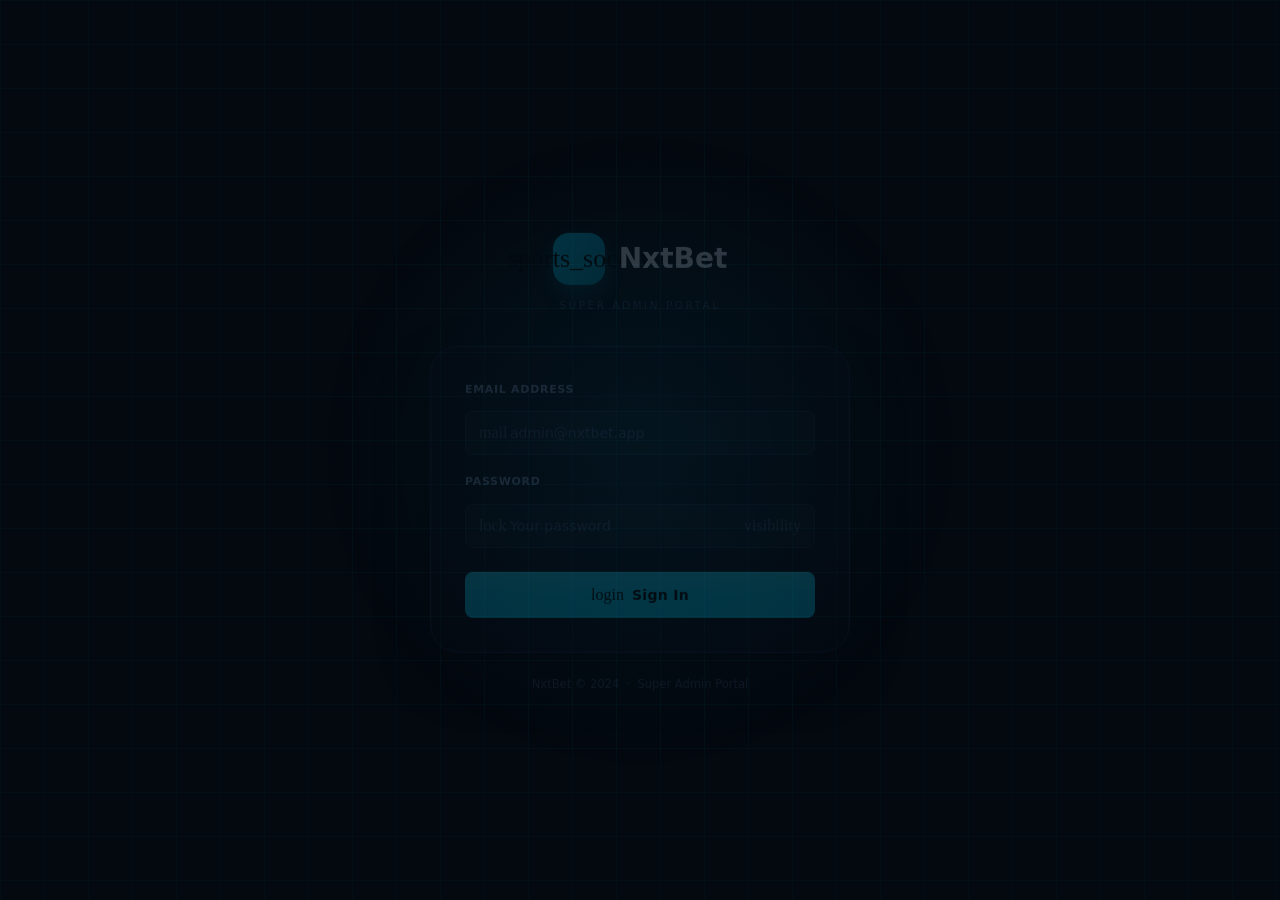
==== commit a623102a: "Update index.html" ====
--- a/index.html
+++ b/index.html
@@ -104,6 +104,11 @@
       <span class="ms ms-outline">currency_bitcoin</span>
       Crypto Deposits
     </div>
+    <div class="nav-item" data-page="user-deposits"
+         onclick="navigate('user-deposits');closeSidebar()" role="button" tabindex="0">
+      <span class="ms ms-outline">download</span>
+      User Deposit History
+    </div>
     <div class="nav-item" data-page="affiliate-withdrawals"
          onclick="navigate('affiliate-withdrawals');closeSidebar()" role="button" tabindex="0">
       <span class="ms ms-outline">account_balance</span>
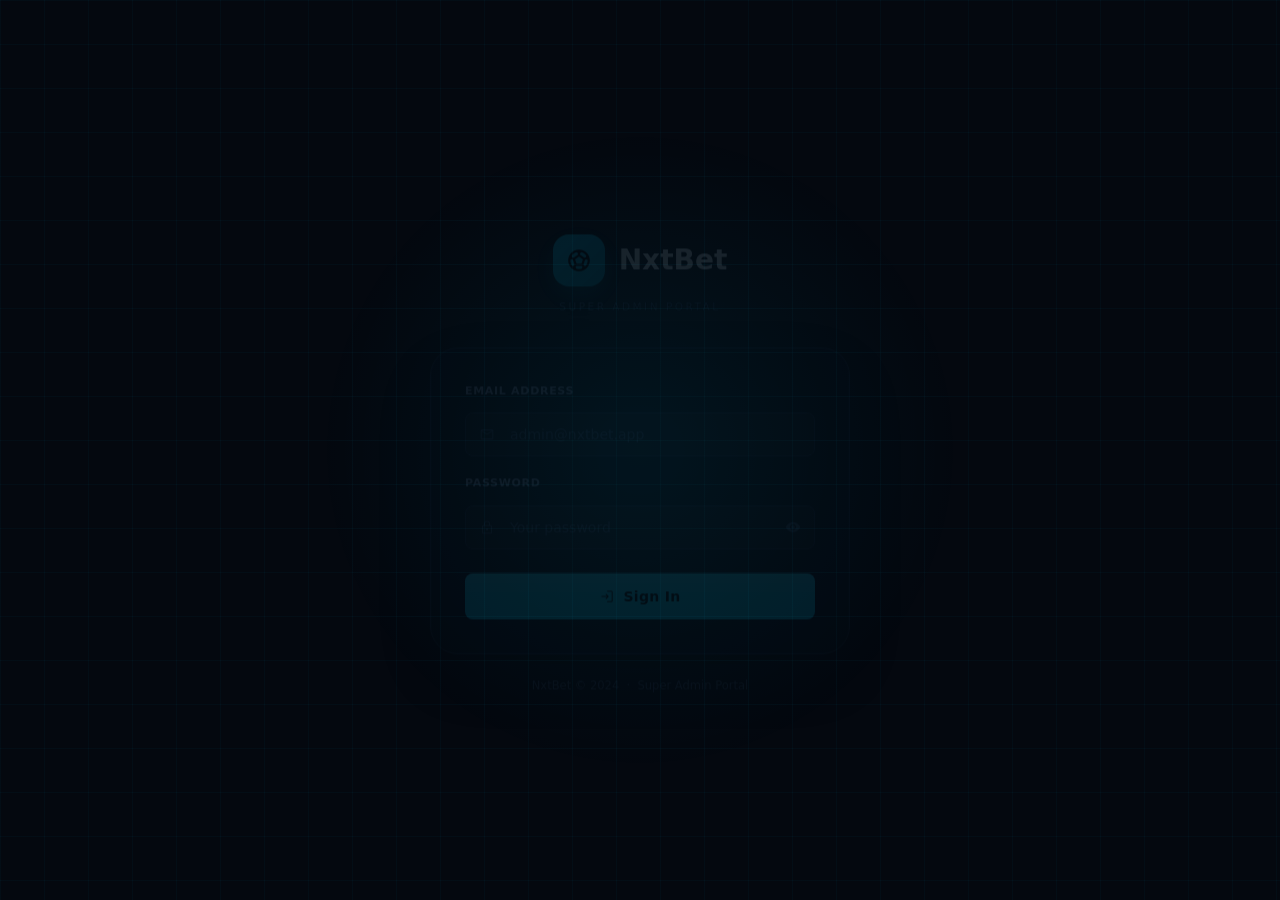
==== commit afb3731e: "Update index.html" ====
--- a/index.html
+++ b/index.html
@@ -104,6 +104,11 @@
       <span class="ms ms-outline">currency_bitcoin</span>
       Crypto Deposits
     </div>
+    <div class="nav-item" data-page="bank-deposits"
+         onclick="navigate('bank-deposits');closeSidebar()" role="button" tabindex="0">
+      <span class="ms ms-outline">account_balance</span>
+      Bank Transfer Deposits
+    </div>
     <div class="nav-item" data-page="user-deposits"
          onclick="navigate('user-deposits');closeSidebar()" role="button" tabindex="0">
       <span class="ms ms-outline">download</span>
@@ -111,7 +116,7 @@
     </div>
     <div class="nav-item" data-page="affiliate-withdrawals"
          onclick="navigate('affiliate-withdrawals');closeSidebar()" role="button" tabindex="0">
-      <span class="ms ms-outline">account_balance</span>
+      <span class="ms ms-outline">savings</span>
       Affiliate Withdrawals
     </div>
     <div class="nav-item" data-page="payout-requests"
@@ -140,7 +145,7 @@
 
   </nav>
 
-  <div id="sidebar-footer">NxtBet &copy; 2024</div>
+  <div id="sidebar-footer">ZynoBet &copy; 2024</div>
 
 </aside>
 <!-- ==================== END SIDEBAR ==================== -->
